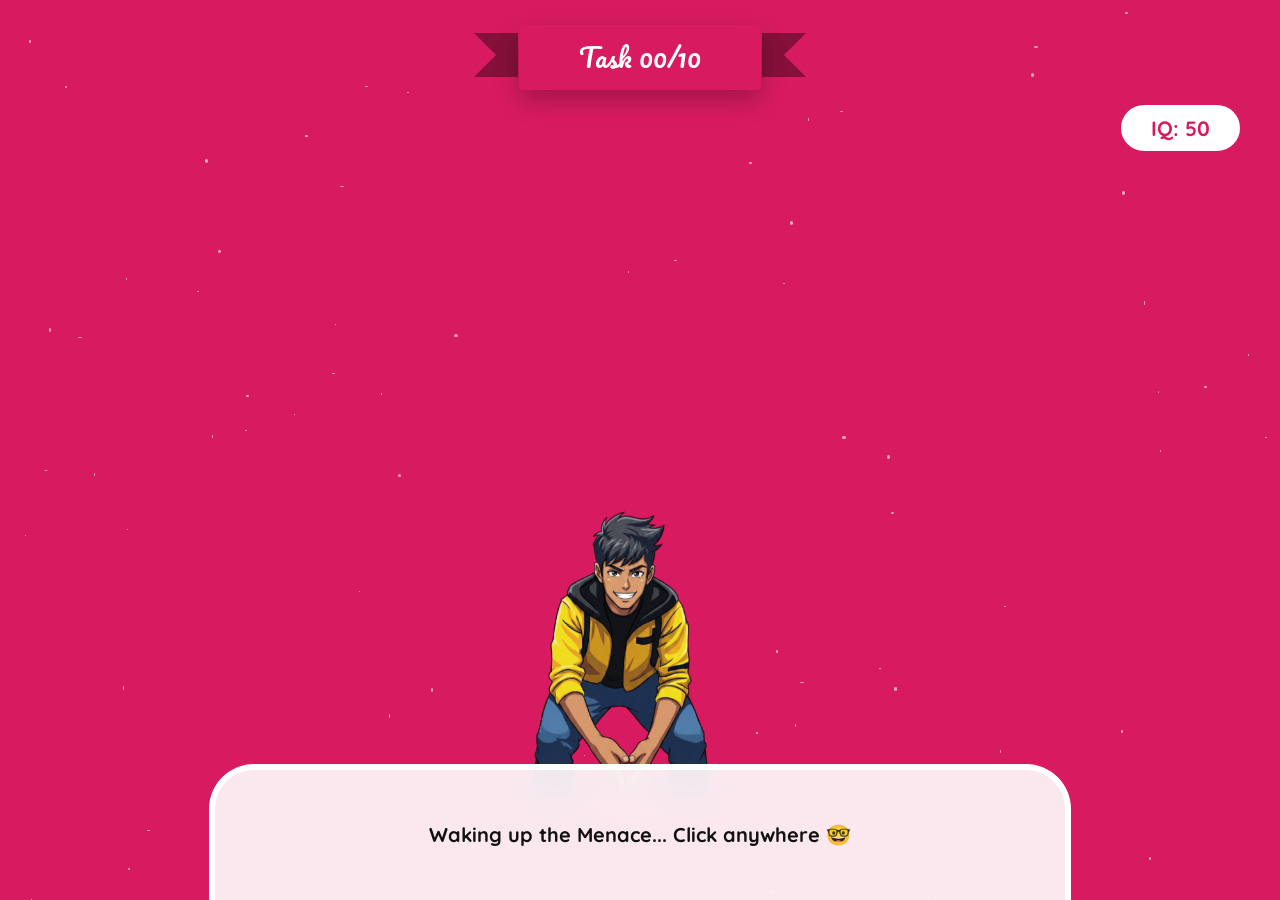
==== birthday-menace/index.html @ 66a8a539 "Birthday Menace version 1" ====
<!DOCTYPE html>
<html lang="en">
<head>
    <meta charset="UTF-8">
    <meta name="viewport" content="width=device-width, initial-scale=1.0, maximum-scale=1.0, user-scalable=no">
    <title>Project: Birthday Menace - Akshara Edition</title>
    
    <link href="https://fonts.googleapis.com/css2?family=Quicksand:wght@500;700;800&family=Pacifico&family=Bungee+Inline&family=Press+Start+2P&display=swap" rel="stylesheet">
    
    <style>
        :root {
            --p1: #FFD1DC; --p2: #FFB7B2; --p3: #FF85A1; --p4: #D81B60;
            --glass: rgba(255, 255, 255, 0.9); --gold: #FFD700; --ribbon-shadow: #85103a;
        }

        body, html { margin: 0; padding: 0; height: 100vh; width: 100vw; overflow: hidden; font-family: 'Quicksand', sans-serif; background-color: var(--p4); }

        .menace-bg-stripes {
            position: fixed; inset: 0; z-index: -10;
            background: repeating-linear-gradient(45deg, var(--p1) 0, var(--p1) 80px, var(--p2) 80px, var(--p2) 160px, var(--p3) 160px, var(--p3) 240px, var(--p4) 240px, var(--p4) 320px);
        }

        .menace-glow-sweep {
            position: fixed; inset: 0; z-index: -9; pointer-events: none;
            background: linear-gradient(135deg, transparent 0%, transparent 40%, rgba(255, 255, 255, 0.45) 50%, transparent 60%, transparent 100%);
            background-size: 300% 300%; animation: sequentialGlowLogic 7s linear infinite;
        }

        @keyframes sequentialGlowLogic { 0% { background-position: 200% 200%; } 100% { background-position: -200% -200%; } }

        #game-hud { position: fixed; top: 25px; width: 100%; display: flex; justify-content: center; z-index: 1000; }
        .hud-ribbon { position: relative; background: var(--p4); color: white; padding: 10px 60px; font-family: 'Pacifico', cursive; font-size: 1.6rem; border-radius: 4px; cursor: pointer; box-shadow: 0 10px 25px rgba(0,0,0,0.25); }
        .hud-ribbon::before, .hud-ribbon::after { content: ''; position: absolute; top: 8px; border: 22px solid var(--ribbon-shadow); z-index: -1; }
        .hud-ribbon::before { left: -45px; border-left-color: transparent; }
        .hud-ribbon::after { right: -45px; border-right-color: transparent; }

        #iq-box { position: fixed; top: 100px; right: 35px; background: white; padding: 10px 30px; border-radius: 35px; font-weight: 800; border: 5px solid var(--p4); color: var(--p4); font-size: 1.3rem; box-shadow: 0 8px 0px var(--p4); z-index: 1000; }

        #npc-layer { position: fixed; bottom: 0; left: 0; width: 100%; height: 320px; display: flex; flex-direction: column; align-items: center; justify-content: flex-end; z-index: 100; transition: all 1s; }
        #npc-sprite-container { position: absolute; bottom: 100px; z-index: 5; }
        #main-npc { width: 220px; animation: npcFloat 4s infinite ease-in-out; }
        #dialogue-box { width: 92%; max-width: 850px; height: 130px; background: var(--glass); backdrop-filter: blur(20px); border: 6px solid white; border-bottom: none; border-radius: 45px 45px 0 0; z-index: 10; display: flex; align-items: center; justify-content: center; position: relative; }
        #npc-text { font-size: 1.25rem; color: #111; font-weight: 800; text-align: center; padding: 0 60px; line-height: 1.4; }

        .menace-modal { position: fixed; top: 50%; left: 50%; transform: translate(-50%, -50%) scale(0); background: white; border: 10px solid var(--p4); padding: 40px; border-radius: 50px; z-index: 5000; text-align: center; width: 90%; max-width: 550px; box-shadow: 0 0 150px rgba(0,0,0,0.5); transition: 0.6s cubic-bezier(0.175, 0.885, 0.32, 1.275); }
        .modal-show { transform: translate(-50%, -50%) scale(1); }

        .choice-btn { background: var(--p3); color: white; border: 5px solid white; padding: 15px 45px; border-radius: 60px; font-weight: 800; font-size: 1.1rem; cursor: pointer; margin: 12px; transition: 0.3s; }
        .choice-btn:hover { transform: translateY(-5px); background: var(--p4); }
        .btn-green { background: #4CAF50; }

        .huge-penalty { position: fixed; top: 45%; left: 50%; transform: translate(-50%, -50%); font-family: 'Bungee Inline', cursive; font-size: 10rem; color: #ff0000; z-index: 10000; pointer-events: none; animation: popPenalty 1.3s forwards; text-shadow: 10px 10px 0px white, -3px -3px 0px white; }
        .nav-arrow { position: absolute; bottom: 35px; background: var(--p3); color: white; width: 60px; height: 60px; border-radius: 50%; font-size: 2.2rem; cursor: pointer; display: none; z-index: 30; border: none; }
        #prev-rule { left: 45px; } #next-rule { right: 45px; }

        @keyframes popPenalty { 0% { transform: translate(-50%, -50%) scale(0); opacity: 0; } 40% { transform: translate(-50%, -50%) scale(1.3); opacity: 1; } 100% { transform: translate(-50%, -95%) scale(1); opacity: 0; } }
        @keyframes npcFloat { 0%, 100% { transform: translateY(0); } 50% { transform: translateY(-25px); } }
    </style>
</head>
<body>
    <div class="menace-bg-stripes"></div>
    <div class="menace-glow-sweep"></div>
    <div id="twinkle-layer"></div>

    <header id="game-hud">
        <div class="hud-ribbon">
            Task <span id="task-idx-val">00</span>/10
        </div>
        <div id="iq-box">IQ: 50</div>
    </header>

    <div id="modal-choice" class="menace-modal">
        <h1 style="font-family:'Pacifico'; color:var(--p4); margin:0;">Movie Over, Ammamma!</h1>
        <p style="font-weight:800; font-size:1.2rem; color:#444;">Are you ready to fail?</p>
        <div style="margin-top:30px;">
            <button class="choice-btn" onclick="Game.handleChoice('READ')">READ AGAIN</button>
            <button class="choice-btn btn-green" onclick="Game.handleChoice('START')">START</button>
        </div>
    </div>

    <section id="npc-layer">
        <div id="npc-sprite-container"><img src="assets/images/npc-idle.png" alt="NPC" id="main-npc"></div>
        <div id="dialogue-box">
            <button id="prev-rule" class="nav-arrow" onclick="Game.navigate(-1)">←</button>
            <p id="npc-text">Waking up the Menace... Click anywhere 🤓</p>
            <button id="next-rule" class="nav-arrow" onclick="Game.navigate(1)">→</button>
        </div>
    </section>

    <script>
        const Game = {
            state: {
                iq: 50, keys: 0, currentTask: 0,
                isRunning: false, isReReading: false,
                isMovieMode: true, ruleIdx: 0,
                typingInt: null
            },

            rules: [
                "Initializing System... Akshara detected. 🎀",
                "Today is your birthday, but I'm still a Menace. Hehe.",
                "RULE 01: You have 20 minutes for 10 tasks.",
                "RULE 02: Tab switching results in a Progress Wipe.",
                "RULE 03: Success earns you Golden Keys.",
                "Cutscene ends. Ready to struggle? 🚀"
            ],

            init() {
                this.spawnStars();
                window.addEventListener('click', () => {
                    if (!this.state.isRunning) {
                        this.state.isRunning = true;
                        this.playRuleMovie();
                    }
                }, { once: true });
            },

            playRuleMovie() {
                if (this.state.ruleIdx < this.rules.length) {
                    this.type(this.rules[this.state.ruleIdx], () => {
                        setTimeout(() => {
                            if (this.state.isMovieMode) {
                                this.state.ruleIdx++;
                                this.playRuleMovie();
                            }
                        }, 2200);
                    });
                } else {
                    document.getElementById('modal-choice').classList.add('modal-show');
                }
            },

            // --- NAVIGATION LOGIC ONLY ---
            handleChoice(type) {
                document.getElementById('modal-choice').classList.remove('modal-show');
                if (type === 'READ') {
                    this.state.isMovieMode = false;
                    this.state.iq = 48;
                    this.updateIQ(0);
                    document.getElementById('prev-rule').style.display = 'block';
                    document.getElementById('next-rule').style.display = 'block';
                    this.state.ruleIdx = 0;
                    this.type(this.rules[0]);
                } else {
                    // This takes her to task1.html
                    localStorage.setItem('menace_iq', this.state.iq);
                    window.location.href = 'task1.html'; 
                }
            },

            navigate(dir) {
                this.state.ruleIdx = (this.state.ruleIdx + dir + this.rules.length) % this.rules.length;
                this.type(this.rules[this.state.ruleIdx]);
                if (this.state.ruleIdx === this.rules.length - 1) {
                    setTimeout(() => document.getElementById('modal-choice').classList.add('modal-show'), 1500);
                }
            },

            updateIQ(val) {
                this.state.iq += val;
                document.getElementById('iq-box').innerText = `IQ: ${this.state.iq}`;
            },

            type(txt, cb) {
                if(this.state.typingInt) clearInterval(this.state.typingInt);
                const el = document.getElementById('npc-text');
                el.innerHTML = ""; let i = 0;
                this.state.typingInt = setInterval(() => {
                    if (i < txt.length) { el.innerHTML += txt.charAt(i); i++; }
                    else { clearInterval(this.state.typingInt); if(cb) cb(); }
                }, 40);
            },

            spawnStars() {
                const layer = document.getElementById('twinkle-layer');
                for(let i=0; i<80; i++) {
                    const s = document.createElement('div');
                    s.style.cssText = `position:absolute; background:white; border-radius:50%; width:${Math.random()*4}px; height:${Math.random()*4}px; left:${Math.random()*100}vw; top:${Math.random()*100}vh; opacity:0.6; animation: starTwinklePulse 3s infinite ease-in-out;`;
                    layer.appendChild(s);
                }
            }
        };

        window.onload = () => Game.init();
    </script>
</body>
</html>
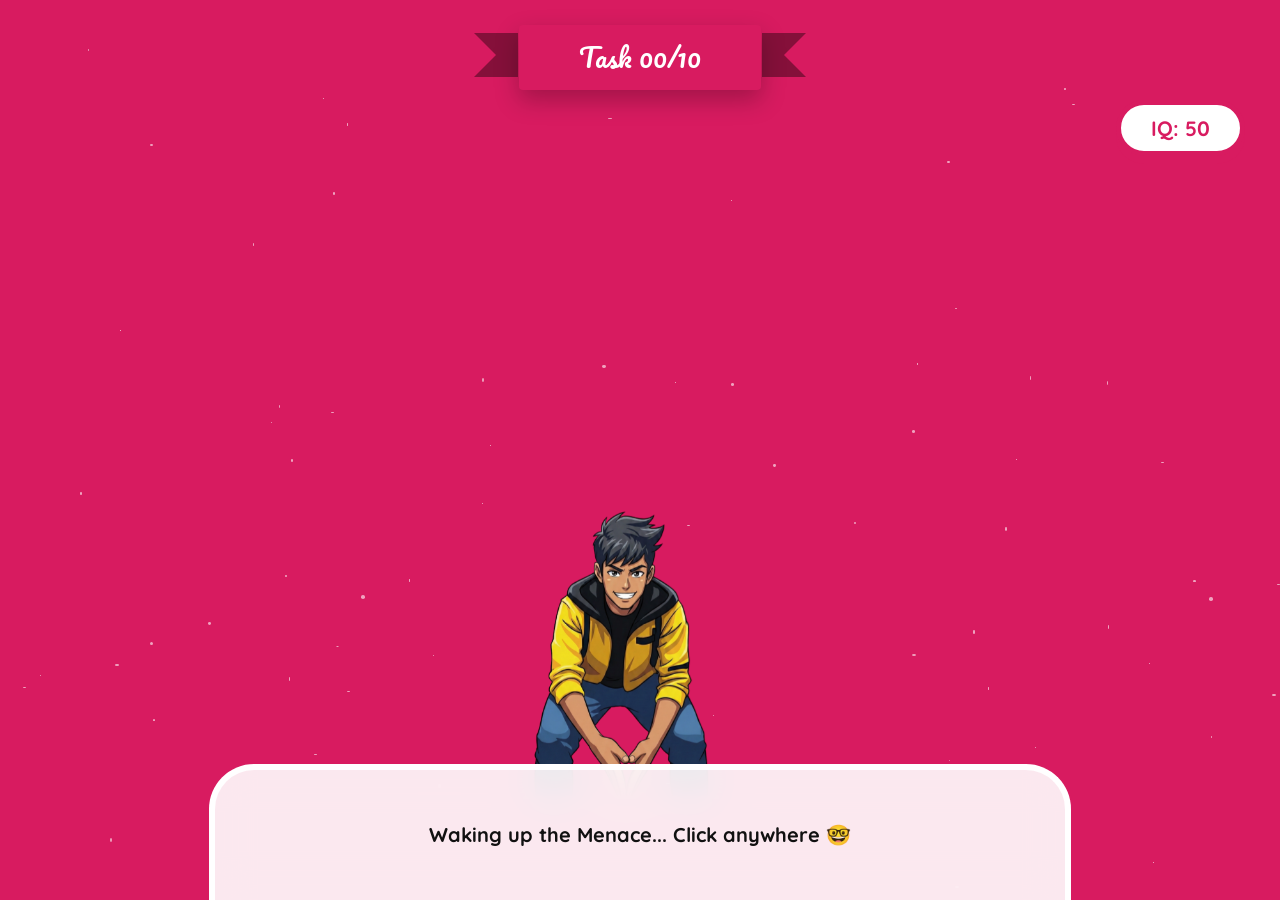
==== commit a4a66573: "refactor: rename target to Ammamma across codebase, docs, and assets 🐒🎀" ====
--- a/birthday-menace/index.html
+++ b/birthday-menace/index.html
@@ -3,7 +3,7 @@
 <head>
     <meta charset="UTF-8">
     <meta name="viewport" content="width=device-width, initial-scale=1.0, maximum-scale=1.0, user-scalable=no">
-    <title>Project: Birthday Menace - Akshara Edition</title>
+    <title>Project: Birthday Menace - Ammamma Edition</title>
     
     <link href="https://fonts.googleapis.com/css2?family=Quicksand:wght@500;700;800&family=Pacifico&family=Bungee+Inline&family=Press+Start+2P&display=swap" rel="stylesheet">
     
@@ -97,7 +97,7 @@
             },
 
             rules: [
-                "Initializing System... Akshara detected. 🎀",
+                "Initializing System... Ammamma detected. 🎀",
                 "Today is your birthday, but I'm still a Menace. Hehe.",
                 "RULE 01: You have 20 minutes for 10 tasks.",
                 "RULE 02: Tab switching results in a Progress Wipe.",
